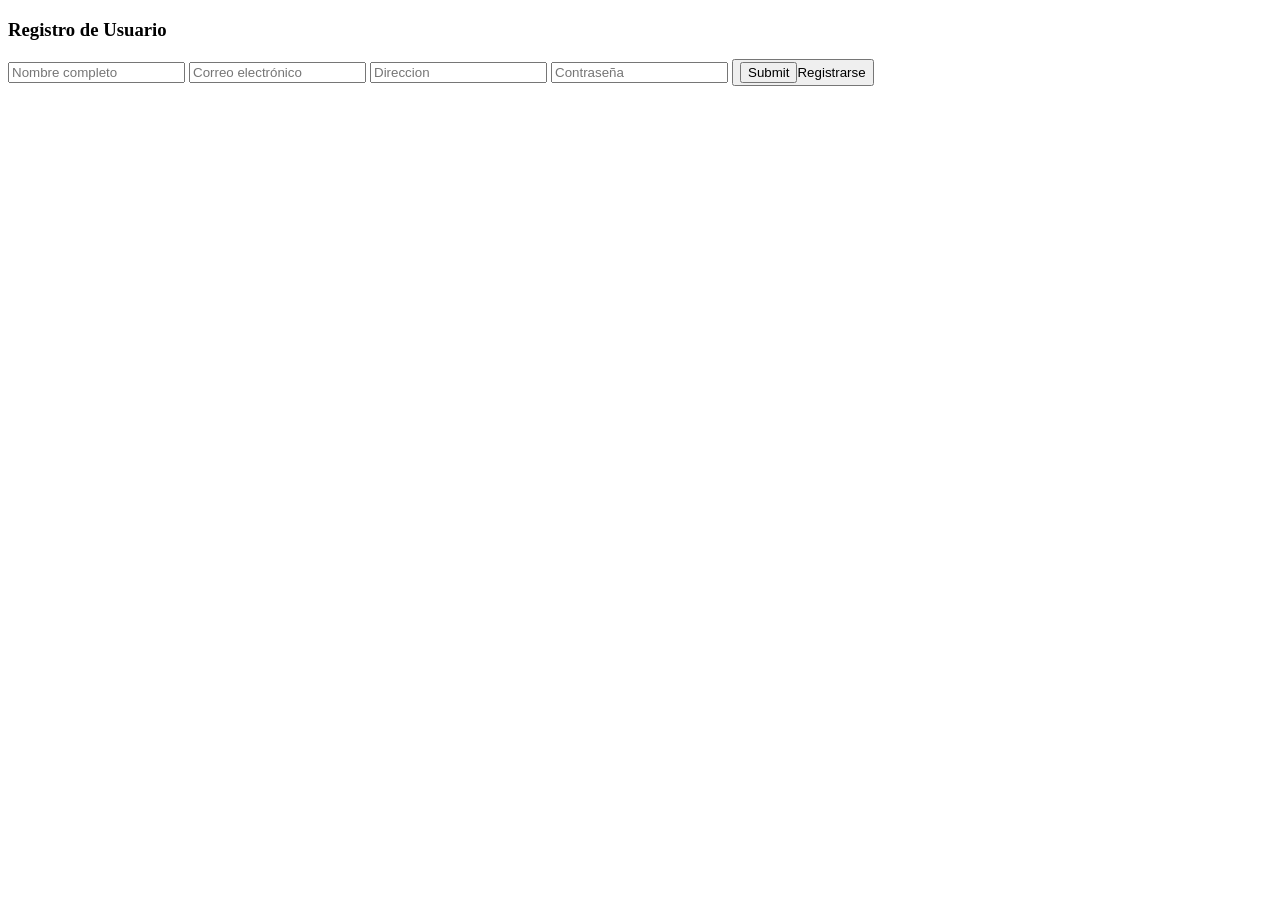
==== f_registro.html @ f2567753 "1" ====
<!DOCTYPE html>
<html lang="es">
<head>
    <meta charset="UTF-8">
    <meta name="viewport" content="width-device-width, initial-scale=1.0">
    <title>Mi Registro</title>
    <link rel="stylesheet" href="styles.css">
</head>
<body>
    <form id="registroForm">
        <h3>Registro de Usuario</h3>
        <input type="text" id="nombre" placeholder="Nombre completo">
        <input type="email" id="correo" placeholder="Correo electrónico">
        <input type="text" id="direccion" placeholder="Direccion">
        <input type="password" id="password" placeholder="Contraseña">
        <button> <input type="submit">Registrarse</button>
        <p id="mensaje"></p>    
    </form>
    <script src="app.js"></script>
</body>
</html>
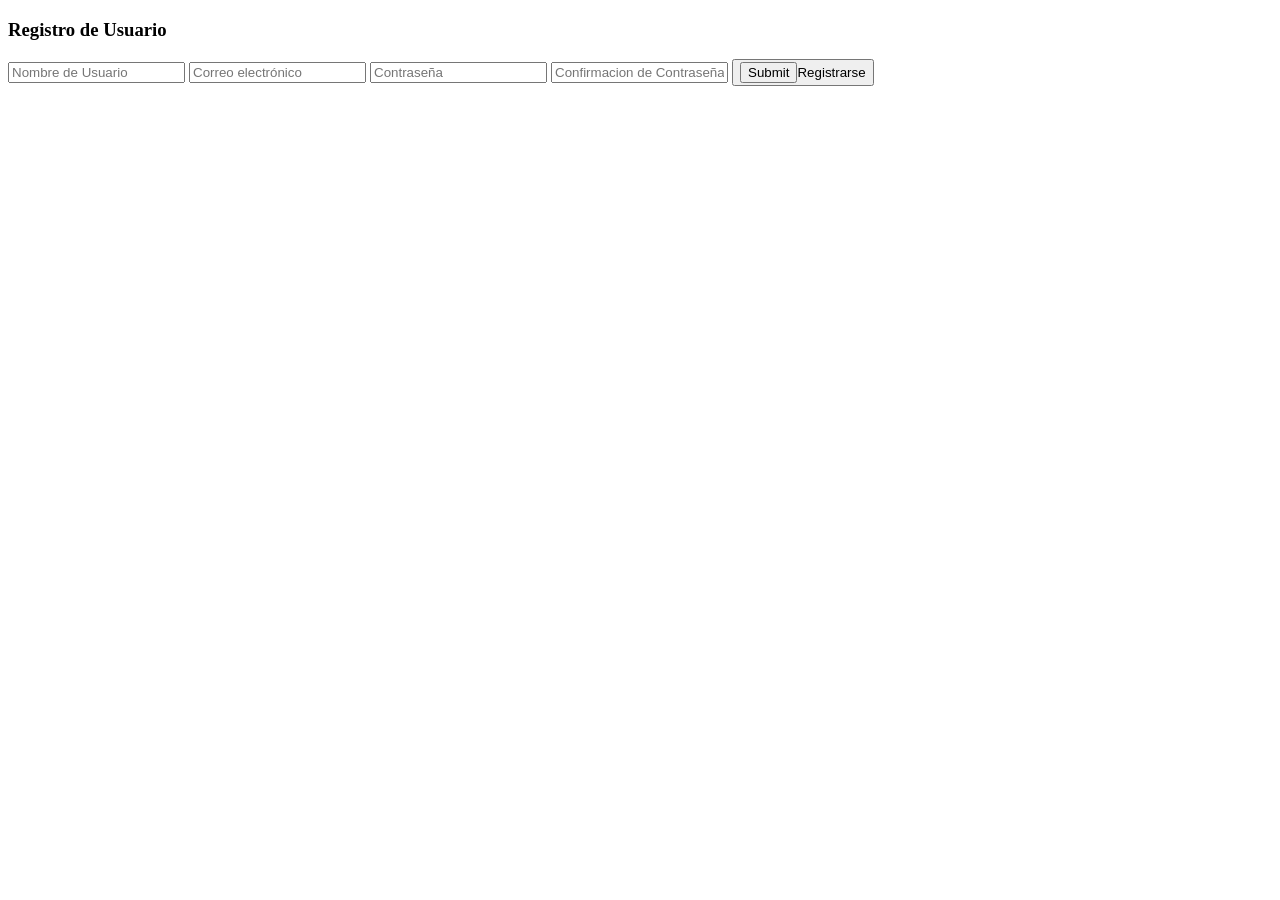
==== commit 5fedf66c: "prueba f" ====
--- a/f_registro.html
+++ b/f_registro.html
@@ -9,13 +9,14 @@
 <body>
     <form id="registroForm">
         <h3>Registro de Usuario</h3>
-        <input type="text" id="nombre" placeholder="Nombre completo">
+        <input type="text" id="usuario" placeholder="Nombre de Usuario">
         <input type="email" id="correo" placeholder="Correo electrónico">
-        <input type="text" id="direccion" placeholder="Direccion">
         <input type="password" id="password" placeholder="Contraseña">
+        <input type="password" id="c_password" placeholder="Confirmacion de Contraseña">
         <button> <input type="submit">Registrarse</button>
         <p id="mensaje"></p>    
     </form>
     <script src="app.js"></script>
 </body>
-</html>+</html>
+
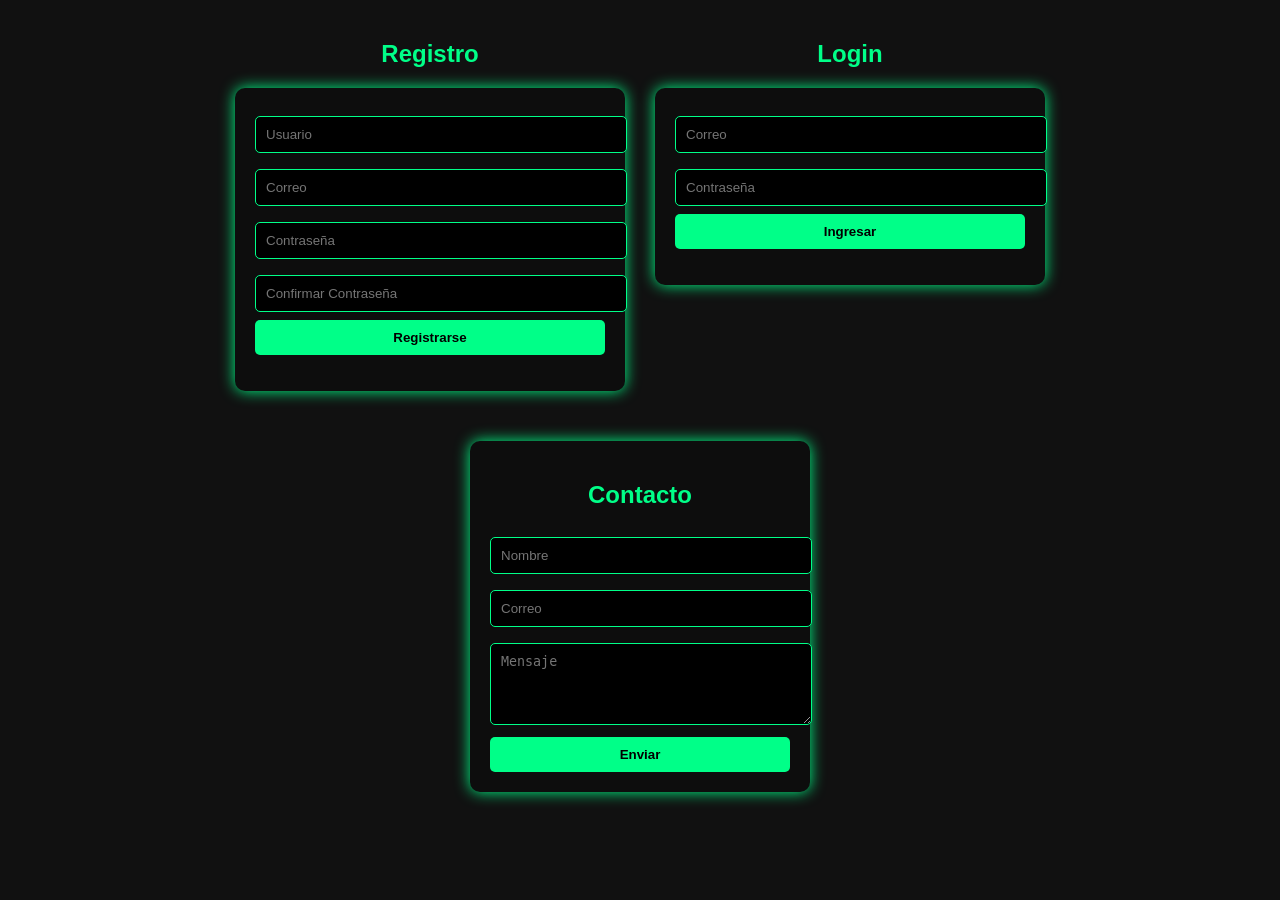
==== commit bbb016dd: "formularios f" ====
--- a/f_registro.html
+++ b/f_registro.html
@@ -1,22 +1,144 @@
 <!DOCTYPE html>
 <html lang="es">
 <head>
-    <meta charset="UTF-8">
-    <meta name="viewport" content="width-device-width, initial-scale=1.0">
-    <title>Mi Registro</title>
-    <link rel="stylesheet" href="styles.css">
+<meta charset="UTF-8">
+<meta name="viewport" content="width=device-width, initial-scale=1.0">
+<title>Formularios</title>
+
+
+
+
+<style>
+/* ===== ESTILO GENERAL ===== */
+body{
+    font-family: Arial, sans-serif;
+    background: #111;
+    color: white;
+    margin: 0;
+    padding: 20px;
+}
+
+/* ===== CONTENEDOR ===== */
+.formularios-flex {
+    display: flex;
+    gap: 30px;
+    flex-wrap: wrap;
+    justify-content: center;
+}
+
+/* ===== FORMULARIOS ===== */
+form {
+    background: #0d0d0d;
+    padding: 20px;
+    border-radius: 10px;
+    box-shadow: 0 0 15px #00ff88;
+    max-width: 350px;
+    width: 100%;
+}
+
+/* Inputs */
+form input,
+form textarea {
+    width: 100%;
+    padding: 10px;
+    margin: 8px 0;
+    border: 1px solid #00ff88;
+    border-radius: 5px;
+    background: #000;
+    color: #00ff88;
+}
+
+/* Focus */
+form input:focus,
+form textarea:focus {
+    outline: none;
+    box-shadow: 0 0 8px #00ff88;
+}
+
+/* Botón */
+form button {
+    width: 100%;
+    padding: 10px;
+    background: #00ff88;
+    border: none;
+    border-radius: 5px;
+    color: black;
+    font-weight: bold;
+    cursor: pointer;
+}
+
+form button:hover {
+    background: #00cc66;
+}
+
+/* Títulos */
+h2 {
+    text-align: center;
+    color: #00ff88;
+}
+
+/* ===== CONTACTO MÁS PEQUEÑO ===== */
+#contacto {
+    margin-top: 50px;
+    display: flex;
+    justify-content: center;
+}
+
+#contacto form {
+    max-width: 300px;
+}
+</style>
+
 </head>
 <body>
-    <form id="registroForm">
-        <h3>Registro de Usuario</h3>
-        <input type="text" id="usuario" placeholder="Nombre de Usuario">
-        <input type="email" id="correo" placeholder="Correo electrónico">
-        <input type="password" id="password" placeholder="Contraseña">
-        <input type="password" id="c_password" placeholder="Confirmacion de Contraseña">
-        <button> <input type="submit">Registrarse</button>
-        <p id="mensaje"></p>    
+
+<script src="app.js"></script>
+
+<!-- ===== LOGIN + REGISTRO ===== -->
+<div class="formularios-flex">
+
+    <!-- REGISTRO -->
+    <div>
+        <h2>Registro</h2>
+        <form id="registroForm">
+            <input type="text" id="usuario" placeholder="Usuario">
+            <input type="email" id="email" placeholder="Correo">
+            <input type="password" id="password" placeholder="Contraseña">
+            <input type="password" id="confirmar" placeholder="Confirmar Contraseña">
+            <button type="submit">Registrarse</button>
+            <p id="mensajeRegistro"></p>
+        </form>
+    </div>
+
+    <!-- LOGIN -->
+    <div>
+        <h2>Login</h2>
+        <form id="loginForm">
+            <input type="email" id="loginEmail" placeholder="Correo">
+            <input type="password" id="loginPassword" placeholder="Contraseña">
+            <button type="submit">Ingresar</button>
+            <p id="mensajeLogin"></p>
+        </form>
+    </div>
+
+</div>
+
+
+<!-- ===== CONTACTO ===== -->
+<section id="contacto">
+    <form>
+        <h2>Contacto</h2>
+
+        <input type="text" placeholder="Nombre" required>
+        <input type="email" placeholder="Correo" required>
+        <textarea placeholder="Mensaje" rows="4" required></textarea>
+
+        <button type="submit">Enviar</button>
     </form>
-    <script src="app.js"></script>
+</section>
+
 </body>
+
+<script src="app.js"></script>
 </html>
 
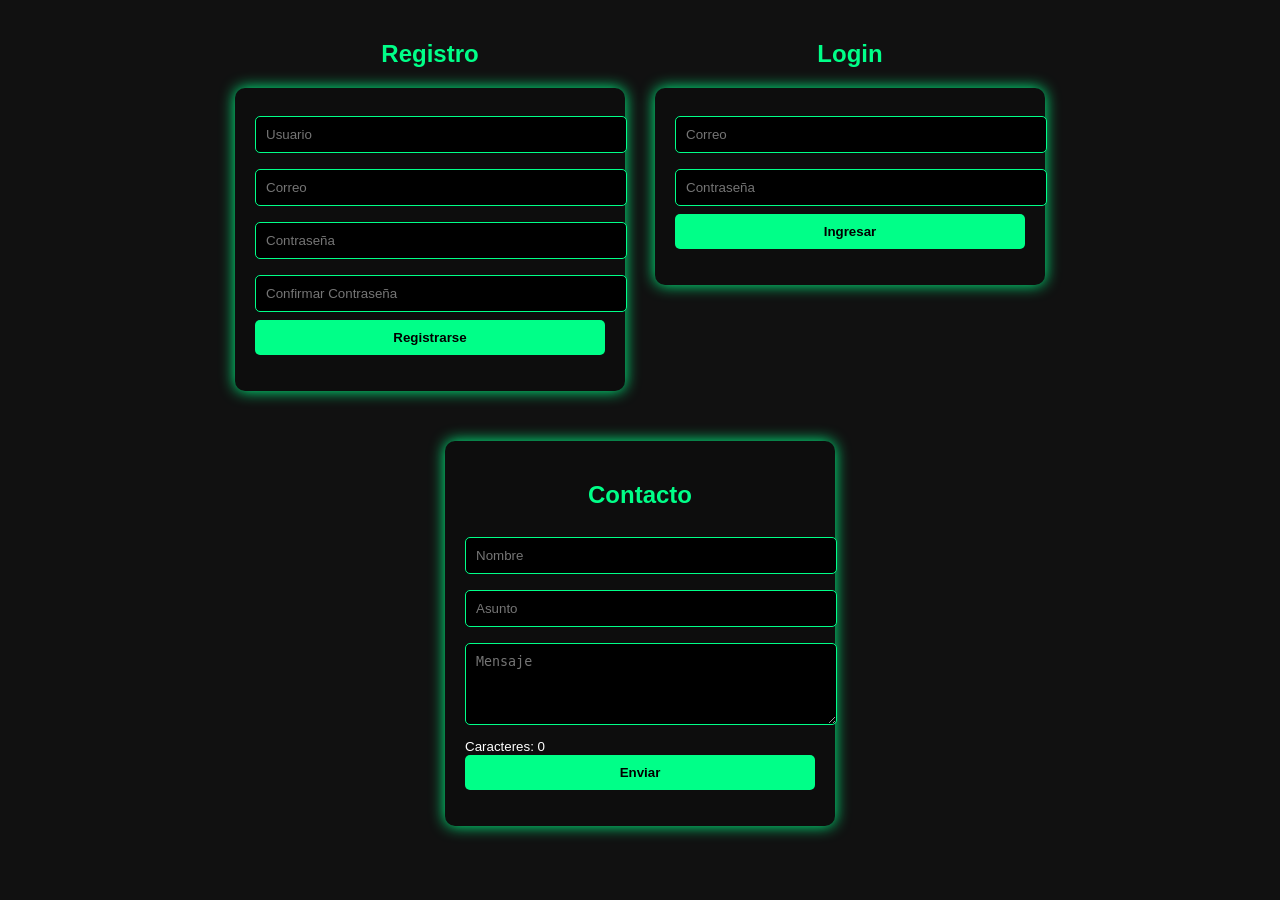
==== commit 6dcdac45: "ahora si" ====
--- a/f_registro.html
+++ b/f_registro.html
@@ -5,11 +5,7 @@
 <meta name="viewport" content="width=device-width, initial-scale=1.0">
 <title>Formularios</title>
 
-
-
-
 <style>
-/* ===== ESTILO GENERAL ===== */
 body{
     font-family: Arial, sans-serif;
     background: #111;
@@ -18,7 +14,6 @@
     padding: 20px;
 }
 
-/* ===== CONTENEDOR ===== */
 .formularios-flex {
     display: flex;
     gap: 30px;
@@ -26,7 +21,6 @@
     justify-content: center;
 }
 
-/* ===== FORMULARIOS ===== */
 form {
     background: #0d0d0d;
     padding: 20px;
@@ -36,7 +30,6 @@
     width: 100%;
 }
 
-/* Inputs */
 form input,
 form textarea {
     width: 100%;
@@ -48,14 +41,12 @@
     color: #00ff88;
 }
 
-/* Focus */
 form input:focus,
 form textarea:focus {
     outline: none;
     box-shadow: 0 0 8px #00ff88;
 }
 
-/* Botón */
 form button {
     width: 100%;
     padding: 10px;
@@ -71,30 +62,31 @@
     background: #00cc66;
 }
 
-/* Títulos */
 h2 {
     text-align: center;
     color: #00ff88;
 }
 
-/* ===== CONTACTO MÁS PEQUEÑO ===== */
+/* VALIDACIONES VISUALES */
+.error {
+    border: 1px solid red !important;
+}
+
+.ok {
+    border: 1px solid #00ff88 !important;
+}
+
+/* CONTACTO */
 #contacto {
     margin-top: 50px;
     display: flex;
     justify-content: center;
-}
-
-#contacto form {
-    max-width: 300px;
 }
 </style>
 
 </head>
 <body>
 
-<script src="app.js"></script>
-
-<!-- ===== LOGIN + REGISTRO ===== -->
 <div class="formularios-flex">
 
     <!-- REGISTRO -->
@@ -123,22 +115,22 @@
 
 </div>
 
-
-<!-- ===== CONTACTO ===== -->
+<!-- CONTACTO -->
 <section id="contacto">
-    <form>
+    <form id="contactoForm">
         <h2>Contacto</h2>
 
-        <input type="text" placeholder="Nombre" required>
-        <input type="email" placeholder="Correo" required>
-        <textarea placeholder="Mensaje" rows="4" required></textarea>
+        <input type="text" id="nombre" placeholder="Nombre">
+        <input type="text" id="asunto" placeholder="Asunto">
+        <textarea id="mensaje" rows="4" placeholder="Mensaje"></textarea>
+
+        <small>Caracteres: <span id="contador">0</span></small>
 
         <button type="submit">Enviar</button>
+        <p id="mensajeContacto"></p>
     </form>
 </section>
 
+<script src="app.js"></script>
 </body>
-
-<script src="app.js"></script>
-</html>
-
+</html>
